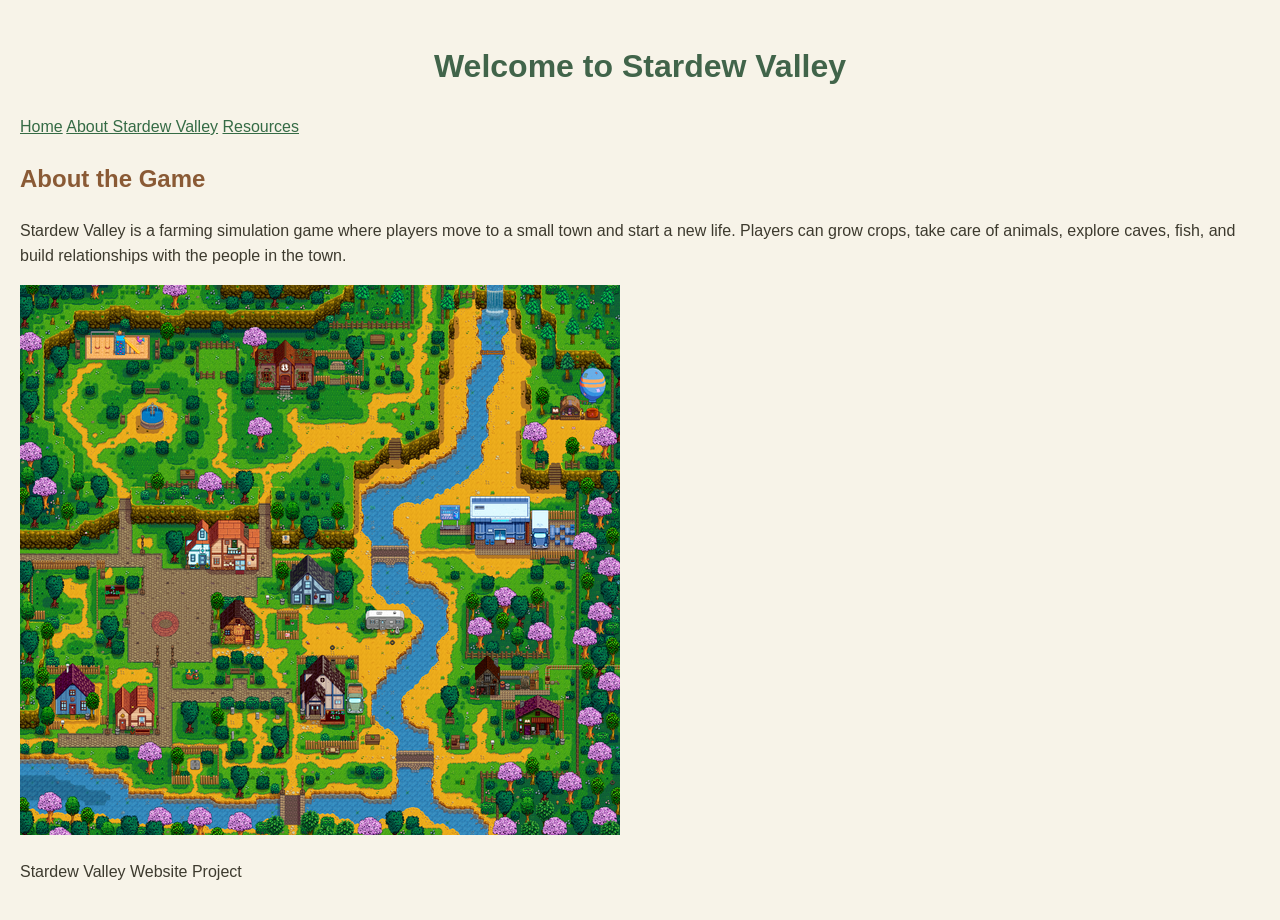
==== index.html @ 0f0ae3f1 "Add files via upload" ====
<!DOCTYPE html>
<html lang="en">
<head>
    <meta charset="UTF-8">
    <title>Stardew Valley</title>
    <link rel="stylesheet" href="css/styles.css">
</head>

<body>

    <header>
        <h1>Welcome to Stardew Valley</h1>

        <nav>
            <a href="index.html">Home</a>
            <a href="about.html">About Stardew Valley</a>
            <a href="resources.html">Resources</a>
        </nav>
    </header>

    <main>
        <section>
            <h2>About the Game</h2>

            <p>
                Stardew Valley is a farming simulation game where players move to a small town and start a new life. Players can grow crops, take care of animals, explore caves, fish, and build relationships with the people in the town.
            </p>
        </section>
        <img src="images/pelican.town.png" alt="Map of Pelican Town in Stardew Valley">
    </main>

    <footer>
        <p>Stardew Valley Website Project</p>
    </footer>

</body>
</html>
---- css/styles.css ----
/* Basic styles for the whole website */
body {
    background-color: #f7f3e8;
    color: #3d3a2e;
    font-family: Arial, sans-serif;
    font-size: 16px;
    line-height: 1.6;
    margin: 0;
    padding: 20px;
}

h1 {
    color: #41644a;
    text-align: center;
}

h2 {
    color: #8a5a35;
}

p {
    margin-bottom: 16px;
}

a {
    color: #356b45;
    text-decoration: underline;
}

a:hover {
    color: #a05b35;
}

/* Classes */
.highlight {
    background-color: #e3ebd5;
    padding: 12px;
    border-radius: 8px;
}

.note {
    border-left: 4px solid #8a5a35;
    padding: 10px;
    margin: 16px 0;
}
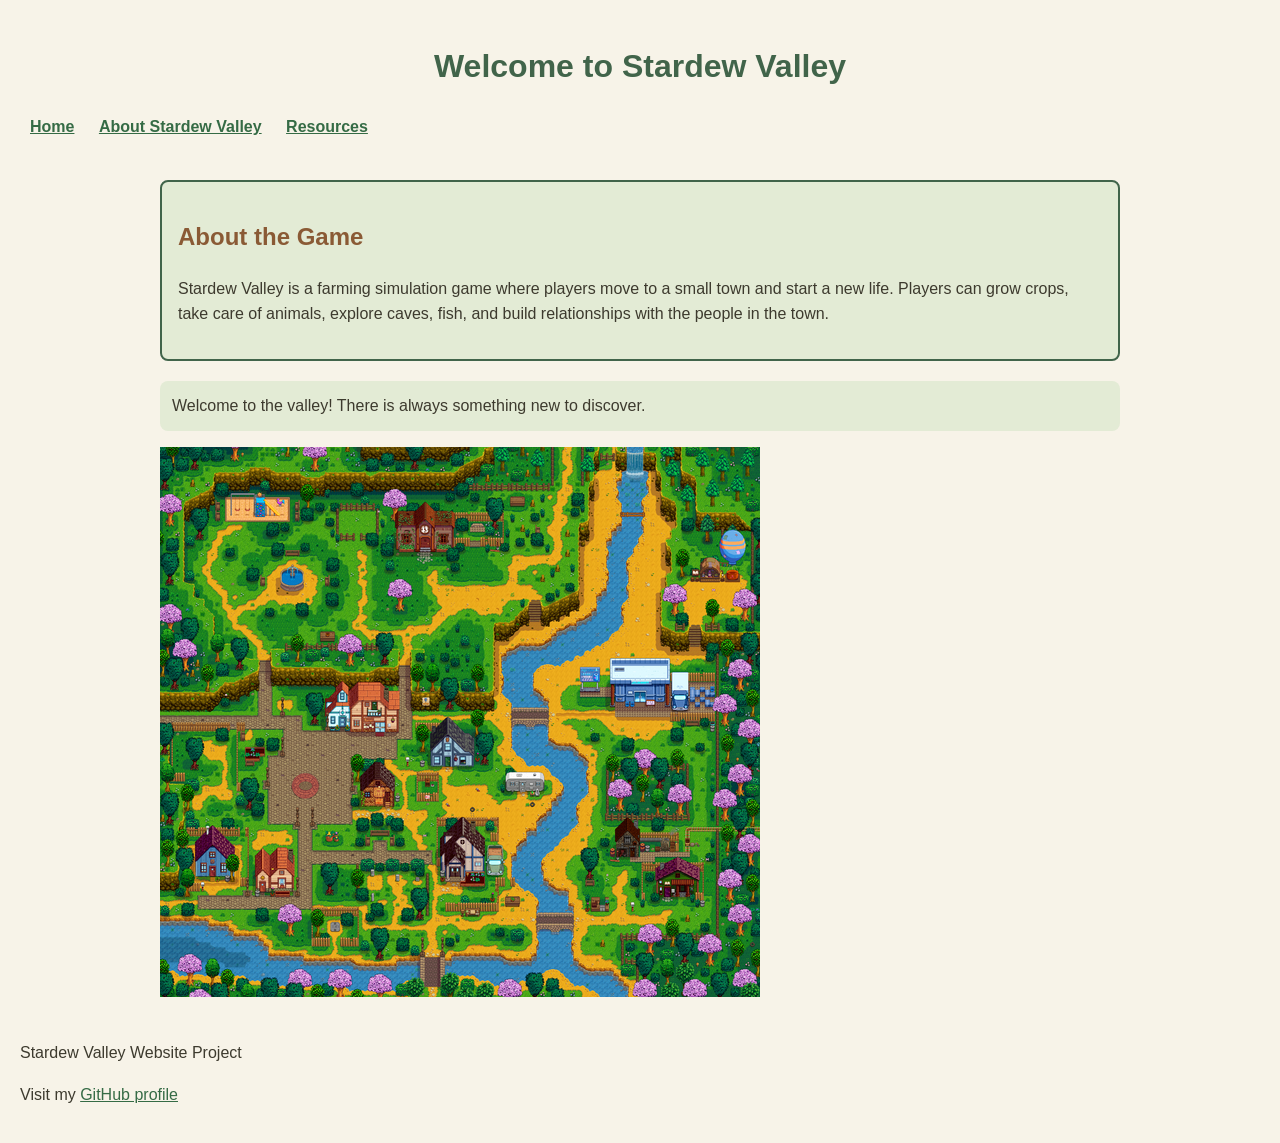
==== commit 45a1e5ae: "Add files via upload updated Stardew files" ====
--- a/index.html
+++ b/index.html
@@ -1,3 +1,4 @@
+
 <!DOCTYPE html>
 <html lang="en">
 <head>
@@ -18,20 +19,30 @@
         </nav>
     </header>
 
-    <main>
-        <section>
+    <main id="main-content">
+        <section class="feature">
             <h2>About the Game</h2>
 
             <p>
                 Stardew Valley is a farming simulation game where players move to a small town and start a new life. Players can grow crops, take care of animals, explore caves, fish, and build relationships with the people in the town.
             </p>
         </section>
-        <img src="images/pelican.town.png" alt="Map of Pelican Town in Stardew Valley">
+
+        <p class="highlight">
+            Welcome to the valley! There is always something new to discover.
+        </p>
+
+        <img src="images/pelican.town.png"
+             alt="Map of Pelican Town in Stardew Valley">
     </main>
 
     <footer>
         <p>Stardew Valley Website Project</p>
+        <p>
+            Visit my
+            <a href="https://github.com/Avaleri7">GitHub profile</a>
+        </p>
     </footer>
 
 </body>
-</html>+</html>
--- a/css/styles.css
+++ b/css/styles.css
@@ -1,3 +1,7 @@
+
+* {
+    box-sizing: border-box;
+}
 
 /* Basic styles for the whole website */
 body {
@@ -44,3 +48,31 @@
     padding: 10px;
     margin: 16px 0;
 }
+
+/* Reusable class */
+.feature {
+    background-color: #e3ebd5;
+    border: 2px solid #41644a;
+    padding: 16px;
+    margin: 20px 0;
+    border-radius: 8px;
+}
+
+/* Unique page section */
+#main-content {
+    max-width: 1000px;
+    margin: 0 auto;
+    padding: 20px;
+}
+
+/* Descendant selector */
+nav a {
+    margin: 0 10px;
+    font-weight: bold;
+}
+
+/* More specific styling */
+main p {
+    color: #3d3a2e;
+}
+
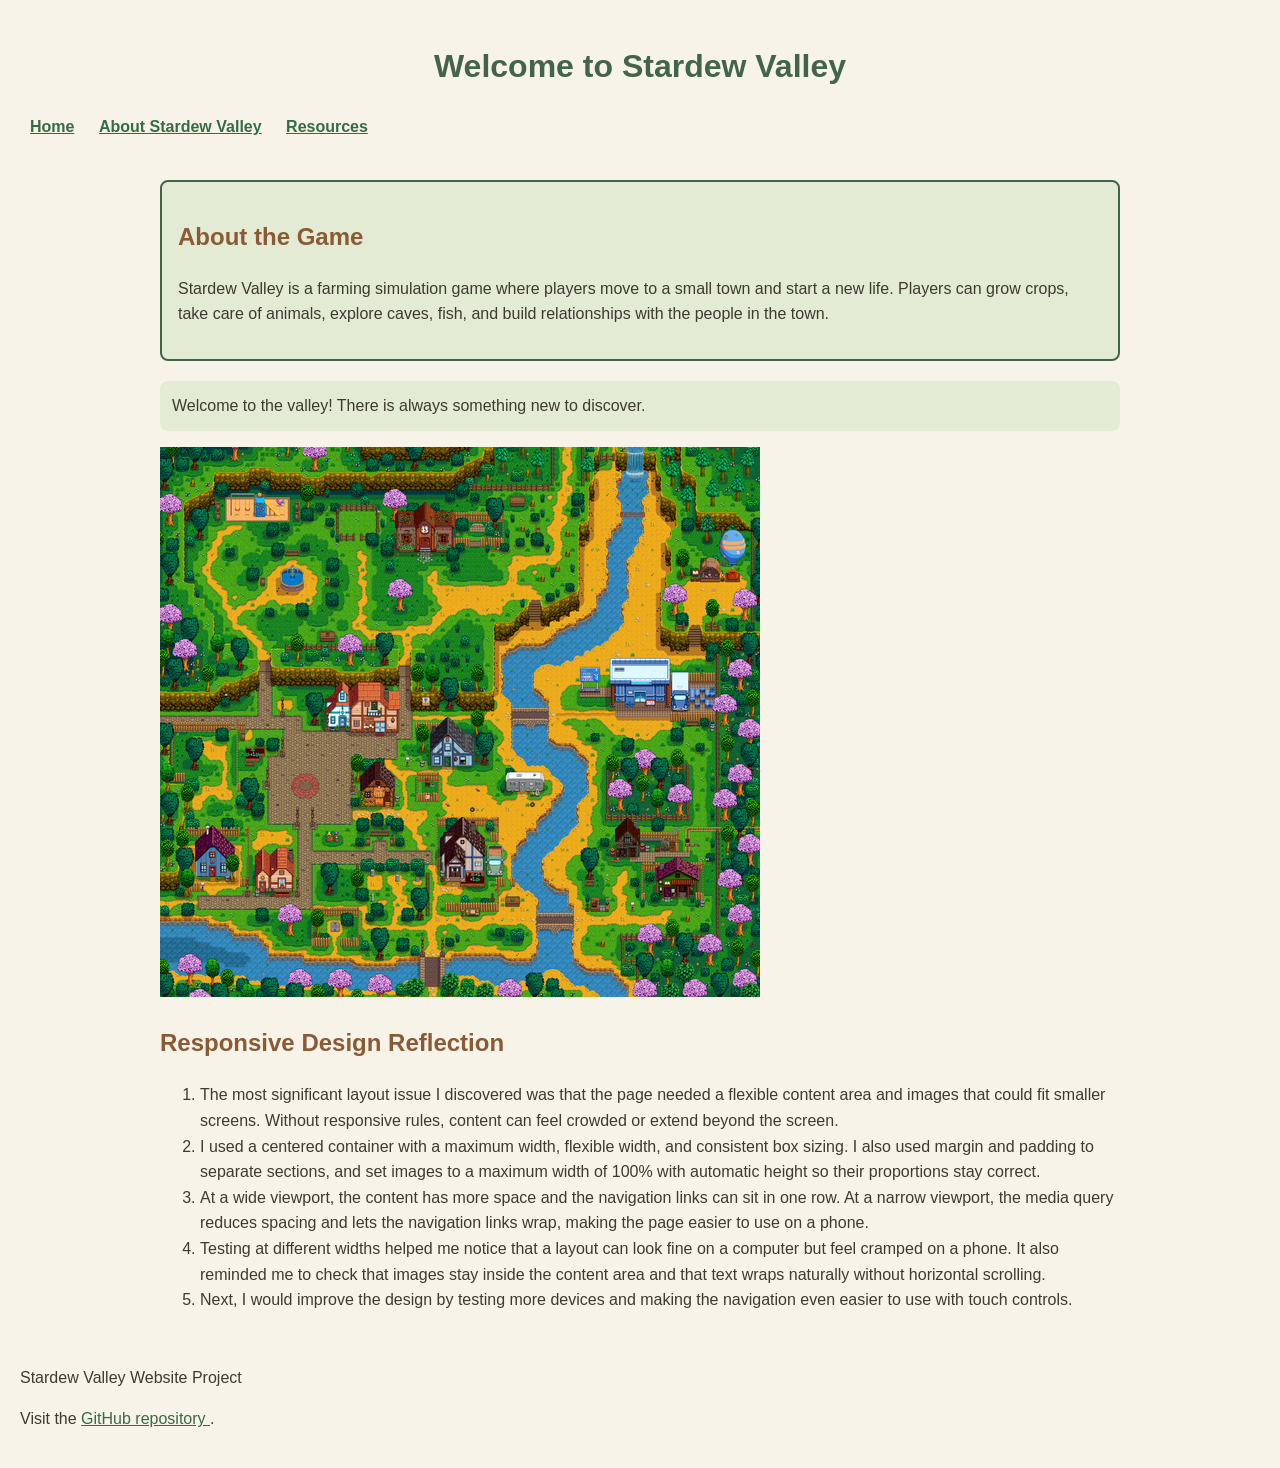
==== commit 726def63: "Add files via upload updated files" ====
--- a/index.html
+++ b/index.html
@@ -3,6 +3,7 @@
 <html lang="en">
 <head>
     <meta charset="UTF-8">
+    <meta name="viewport" content="width=device-width, initial-scale=1.0">
     <title>Stardew Valley</title>
     <link rel="stylesheet" href="css/styles.css">
 </head>
@@ -12,19 +13,23 @@
     <header>
         <h1>Welcome to Stardew Valley</h1>
 
-        <nav>
+        <nav aria-label="Main navigation">
             <a href="index.html">Home</a>
             <a href="about.html">About Stardew Valley</a>
             <a href="resources.html">Resources</a>
         </nav>
     </header>
 
-    <main id="main-content">
+    <main id="main-content" class="content-container">
+
         <section class="feature">
             <h2>About the Game</h2>
 
             <p>
-                Stardew Valley is a farming simulation game where players move to a small town and start a new life. Players can grow crops, take care of animals, explore caves, fish, and build relationships with the people in the town.
+                Stardew Valley is a farming simulation game where players
+                move to a small town and start a new life. Players can
+                grow crops, take care of animals, explore caves, fish,
+                and build relationships with the people in the town.
             </p>
         </section>
 
@@ -32,15 +37,65 @@
             Welcome to the valley! There is always something new to discover.
         </p>
 
-        <img src="images/pelican.town.png"
-             alt="Map of Pelican Town in Stardew Valley">
+        <img
+            src="images/pelican.town.png"
+            alt="Map of Pelican Town in Stardew Valley"
+            class="responsive-image"
+        >
+
+        <section class="reflection">
+            <h2>Responsive Design Reflection</h2>
+
+            <ol>
+                <li>
+                    The most significant layout issue I discovered was
+                    that the page needed a flexible content area and images
+                    that could fit smaller screens. Without responsive
+                    rules, content can feel crowded or extend beyond the screen.
+                </li>
+
+                <li>
+                    I used a centered container with a maximum width,
+                    flexible width, and consistent box sizing. I also used
+                    margin and padding to separate sections, and set images
+                    to a maximum width of 100% with automatic height so
+                    their proportions stay correct.
+                </li>
+
+                <li>
+                    At a wide viewport, the content has more space and
+                    the navigation links can sit in one row. At a narrow
+                    viewport, the media query reduces spacing and lets
+                    the navigation links wrap, making the page easier
+                    to use on a phone.
+                </li>
+
+                <li>
+                    Testing at different widths helped me notice that
+                    a layout can look fine on a computer but feel cramped
+                    on a phone. It also reminded me to check that images
+                    stay inside the content area and that text wraps
+                    naturally without horizontal scrolling.
+                </li>
+
+                <li>
+                    Next, I would improve the design by testing more
+                    devices and making the navigation even easier to
+                    use with touch controls.
+                </li>
+            </ol>
+        </section>
+
     </main>
 
     <footer>
         <p>Stardew Valley Website Project</p>
+
         <p>
-            Visit my
-            <a href="https://github.com/Avaleri7">GitHub profile</a>
+            Visit the
+            <a href="https://github.com/Avaleri7/stardew-valley-website">
+                GitHub repository
+            </a>.
         </p>
     </footer>
 
